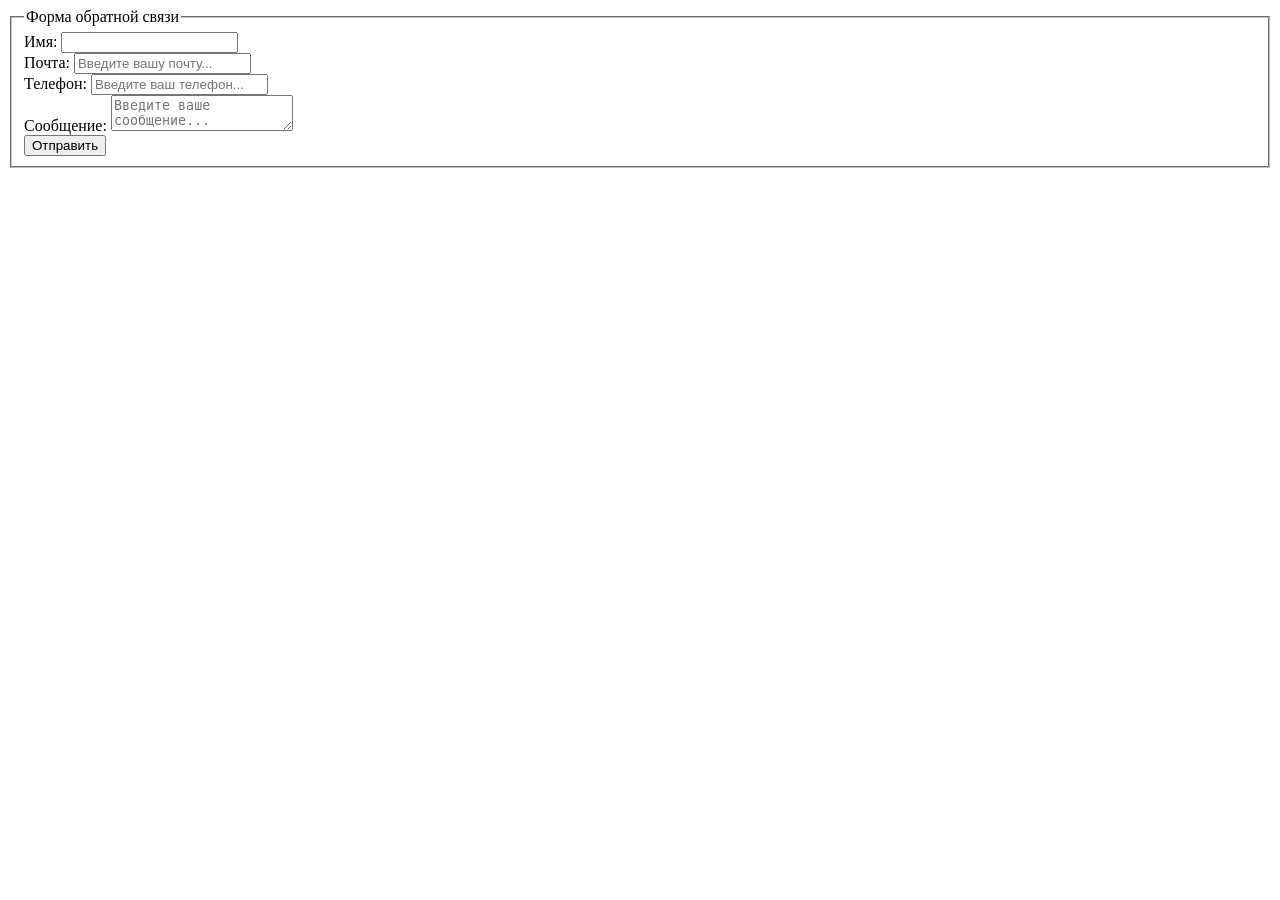
==== form.html @ a61fbf81 "added feedback form" ====
<!DOCTYPE html>
<html lang="ru">
<head>
    <meta charset="UTF-8">
    <meta name="viewport" content="width=device-width, initial-scale=1.0">
    <title>Форма отправки</title>
</head>
<body>
    <form class="feedback-form" action="/" method="POST">
        <fieldset class="feedback-form__fieldset">
            <legend class="feedback-form__title">Форма обратной связи</legend>

            <div class="feedback-form__group">
                <label class="feedback-form__label" for="name">Имя:</label> 
                <input class="feedback-form__input" type="text" name="username" id="name" required>
            </div>

            <div class="feedback-form__group">
                <label class="feedback-form__label" for="email">Почта:</label>
                <input class="feedback-form__input" type="email" name="email" id="email" placeholder="Введите вашу почту..." required>
            </div>

            <div class="feedback-form__group">
                <label class="feedback-form__label" for="tel">Телефон:</label>
                <input class="feedback-form__input" type="tel" name="tel" id="tel" placeholder="Введите ваш телефон..." required>
            </div>

            <div class="feedback-form__group">
                <label class="feedback-form__label" for="message">Сообщение:</label>
                <textarea class="feedback-form__textarea" name="message" id="message" placeholder="Введите ваше сообщение..." required></textarea>
            </div>

            <button class="feedback-form__submit" type="submit">Отправить</button>
        </fieldset>
    </form>
</body>
</html>
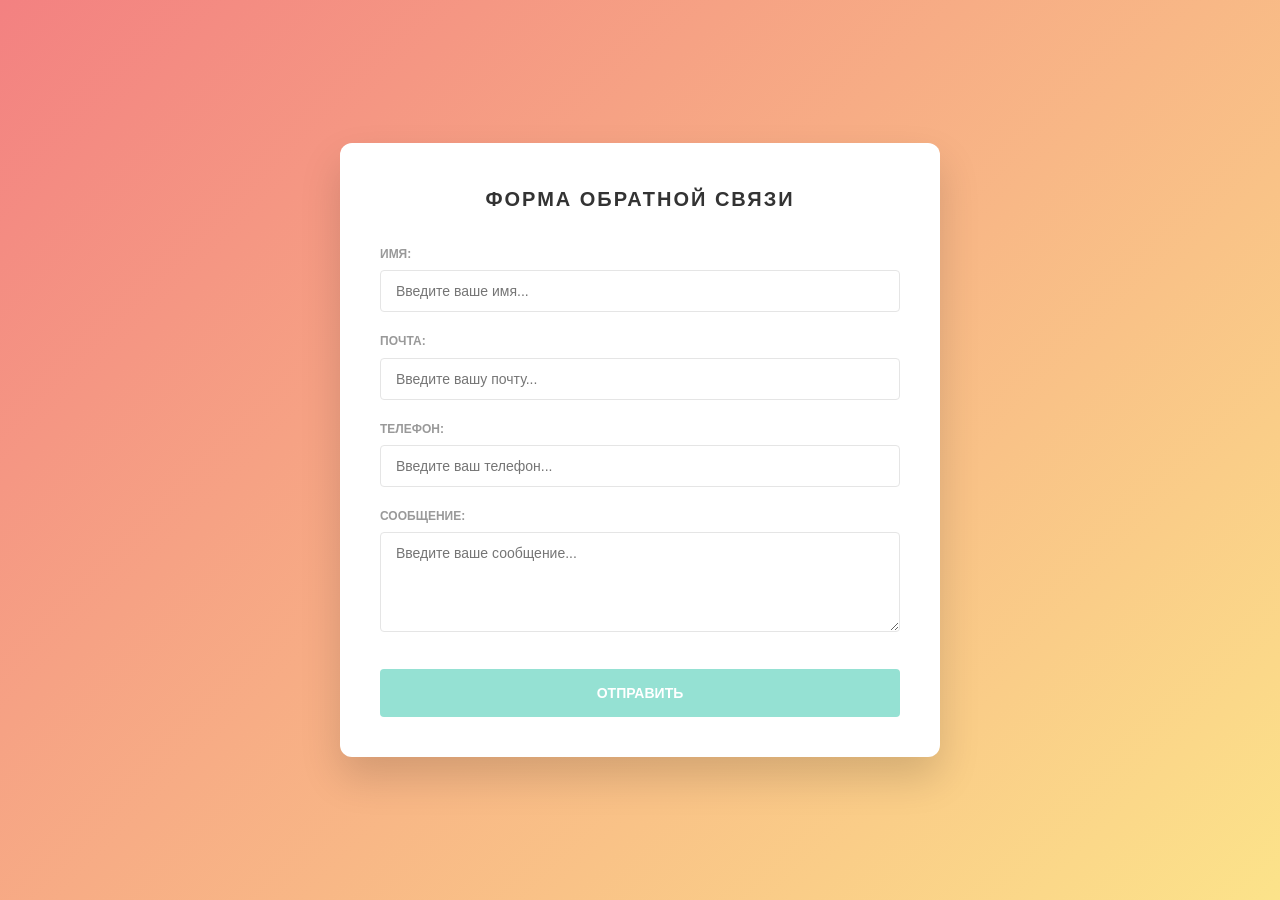
==== commit f1c73b02: "added styles to the feedback form" ====
--- a/form.html
+++ b/form.html
@@ -3,6 +3,8 @@
 <head>
     <meta charset="UTF-8">
     <meta name="viewport" content="width=device-width, initial-scale=1.0">
+    <link rel="stylesheet" href="main.css/style.css">
+    <link rel="stylesheet" href="main.css/form.css">
     <title>Форма отправки</title>
 </head>
 <body>
@@ -12,7 +14,7 @@
 
             <div class="feedback-form__group">
                 <label class="feedback-form__label" for="name">Имя:</label> 
-                <input class="feedback-form__input" type="text" name="username" id="name" required>
+                <input class="feedback-form__input" type="text" name="username" id="name" placeholder="Введите ваше имя..." required>
             </div>
 
             <div class="feedback-form__group">
--- a/main.css/style.css
+++ b/main.css/style.css
@@ -0,0 +1,1553 @@
+*,
+*::before,
+*::after {
+  box-sizing: border-box;
+}
+
+body {
+  margin: 0;
+  font-family: "Montserrat", sans-serif;
+  font-size: 15px;
+  color: #333;
+  line-height: 1.6;
+}
+
+h1,
+h2,
+h3,
+h4,
+h5,
+h6 {
+  margin: 0;
+}
+
+/* Page */
+.page {
+  overflow: hidden;
+}
+
+/* header */
+.header {
+  width: 100%;
+  position: absolute;
+  top: 0;
+  left: 0;
+  right: 0;
+  z-index: 1000;
+  padding-top: 30px;
+}
+
+.header.fixed {
+  padding: 10px 0;
+  background-color: #eb6865;
+  position: fixed;
+  top: 0;
+  left: 0;
+  right: 0;
+  transform: translate3d(0, 0, 0);
+  box-shadow: 0 3px 10px rgba(0, 0, 0, 0.2);
+}
+
+.header.active {
+  background-color: #eb6865;
+}
+
+.header_inner {
+  display: flex;
+  justify-content: space-between;
+  align-items: center;
+}
+
+.header__logo {
+  font-family: "Montserrat", sans-serif;
+  font-weight: bold;
+  font-size: 30px;
+  color: #fff;
+}
+
+.nav {
+  font-size: 14px;
+  text-transform: uppercase;
+}
+
+.nav__link {
+  position: relative;
+  display: inline-block;
+  vertical-align: top;
+  text-decoration: none;
+  color: #fff;
+  transition: color 0.1s linear;
+  margin-right: 55px;
+}
+
+.nav__link:last-child {
+  margin: 0;
+}
+
+.nav__link.active {
+  color: #f7cb88;
+}
+
+.nav__link:hover {
+  color: #f7cb88;
+}
+
+.nav__link::after {
+  position: absolute;
+  content: "";
+  display: block;
+  width: 100%;
+  height: 3px;
+  top: 100%;
+  left: 0;
+  background-color: #fce38a;
+  opacity: 0;
+  transition: opacity 0.1s linear;
+}
+
+.nav__link:hover::after,
+.nav__link.active::after {
+  opacity: 1;
+}
+
+/* Nav Toggle */
+.nav-toggle {
+  position: absolute;
+  top: 24px;
+  right: 24px;
+  z-index: 1;
+  width: 30px;
+  padding: 10px 0;
+  font-size: 0;
+  color: transparent;
+  border: 0;
+  background: none;
+  cursor: pointer;
+  display: none;
+}
+
+.nav-toggle:focus {
+  outline: 0;
+}
+
+.nav-toggle__item {
+  width: 100%;
+  height: 3px;
+  background-color: #fff;
+  display: block;
+  position: absolute;
+  top: 0;
+  right: 0;
+  bottom: 0;
+  margin: auto;
+  transition: background 0.2s linear;
+}
+
+.nav-toggle.active .nav-toggle__item {
+  background: none;
+}
+
+.nav-toggle__item::before,
+.nav-toggle__item::after {
+  content: "";
+  width: 100%;
+  height: 3px;
+  position: absolute;
+  background-color: #fff;
+  left: 0;
+  z-index: 1;
+  transition: transform 0.2s linear;
+}
+
+.nav-toggle__item::before {
+  top: -8px;
+}
+
+.nav-toggle__item::after {
+  bottom: -8px;
+}
+
+.nav-toggle.active .nav-toggle__item::before {
+  transform-origin: left top;
+  transform: rotate(45deg) translate3D(0px, -3px, 0);
+}
+
+.nav-toggle.active .nav-toggle__item::after {
+  transform-origin: left bottom;
+  transform: rotate(-45deg) translate3D(0px, 3px, 0);
+}
+
+/* intro */
+.intro {
+  display: flex;
+  flex-direction: column;
+  justify-content: center;
+  position: relative;
+  width: 100%;
+  height: 100vh;
+  min-height: 820px;
+  background-image: url("../images/intro-bg.jpg");
+  background-position: center;
+  background-repeat: no-repeat;
+  background-size: cover;
+  z-index: 1;
+}
+
+/* Container */
+.container {
+  width: 100%;
+  max-width: 1230px;
+  margin: 0 auto;
+  padding: 0 15px;
+}
+
+.intro__inner {
+  width: 100%;
+  max-width: 880px;
+  margin: 0 auto;
+  text-align: center;
+}
+
+.intro__suptitle {
+  font-size: 72px;
+  font-family: "Kaushan Script", cursive;
+  color: #fff;
+  margin-bottom: 20px;
+}
+
+.intro__title {
+  font-size: 150px;
+  font-weight: bold;
+  text-transform: uppercase;
+  line-height: 1;
+  color: #fff;
+}
+/* полоска */
+.intro__title::after {
+  content: "";
+  display: block;
+  width: 60px;
+  height: 3px;
+  background-color: #fff;
+  margin: 60px auto;
+}
+
+.btn {
+  display: inline-block;
+  padding: 10px 30px;
+  border: 3px solid #fff;
+  color: #fff;
+  text-transform: uppercase;
+  text-decoration: none;
+  vertical-align: top;
+  font-size: 14px;
+  font-weight: bold;
+  cursor: pointer;
+  transition: background 0.2s linear, color 0.2s linear;
+}
+
+.btn:hover {
+  background-color: #fff;
+  color: #333;
+}
+
+/* slider */
+.slider {
+  position: absolute;
+  width: 100%;
+  left: 0;
+  bottom: 0;
+  z-index: 1;
+}
+
+.slider__inner {
+  display: flex;
+  justify-content: space-between;
+}
+
+.slider__item {
+  position: relative;
+  width: 23%;
+  font-size: 18px;
+  color: #fff;
+  text-transform: uppercase;
+  padding: 20px 0;
+  border-top: 3px solid #fff;
+  opacity: 0.7;
+}
+
+.slider__item.active {
+  opacity: 1;
+}
+
+.slider__item.active::before {
+  content: "";
+  position: absolute;
+  display: block;
+  width: 70px;
+  height: 3px;
+  top: -3px;
+  left: 0;
+  background-color: #f38181;
+  z-index: 1;
+}
+
+.slider__num {
+  font-size: 24px;
+  font-weight: bold;
+}
+
+/* Section */
+.section {
+  padding: 80px 0;
+}
+
+.section--devices {
+  background: url("../images/devices-bg.jpg");
+  background-position: center;
+  background-size: cover;
+  margin-bottom: 40px;
+  padding-bottom: 0;
+}
+
+.section__header {
+  width: 100%;
+  max-width: 960px;
+  margin: 0 auto 50px;
+  text-align: center;
+}
+
+.section__suptitle {
+  font-family: "Kaushan Script", cursive;
+  font-size: 24px;
+  color: #333;
+}
+
+.section__title {
+  font-size: 30px;
+  color: #333;
+  font-weight: bold;
+  text-transform: uppercase;
+}
+
+.section__title::after {
+  content: "";
+  display: block;
+  width: 60px;
+  height: 3px;
+  background-color: #f38181;
+  margin: 30px auto;
+}
+
+.section__text {
+  font-size: 15px;
+  color: #999;
+}
+
+/* Card */
+.card {
+  display: flex;
+  justify-content: space-between;
+  margin: 80px -15px 0;
+  flex-wrap: wrap;
+}
+
+.card__item {
+  width: 33.33%;
+  padding: 0 15px;
+}
+
+.card__inner {
+  position: relative;
+  background-color: #95e1d3;
+}
+
+.card__inner:hover .card__img {
+  transform: translate3D(-10px, -10px, 0);
+}
+
+.card__inner:hover .card__img img {
+  opacity: 0.1;
+}
+
+.card__img {
+  background: linear-gradient(to bottom, #f38181, #fce38a);
+  transition: transform 0.2s linear;
+}
+
+.card__img img {
+  display: block;
+  max-width: 100%;
+  height: auto;
+  transition: opacity 0.1s linear;
+}
+
+.card__text {
+  position: absolute;
+  width: 100%;
+  font-size: 18px;
+  color: #fff;
+  font-weight: bold;
+  text-transform: uppercase;
+  text-align: center;
+  top: 50%;
+  left: 0;
+  transform: translate3d(0, -50%, 0);
+  opacity: 0;
+  transition: opacity 0.2s linear;
+}
+
+.card__inner:hover .card__text {
+  opacity: 1;
+}
+
+.card__info {
+  margin-top: 20px;
+  text-align: center;
+}
+
+.card__name {
+  font-size: 14px;
+  text-transform: uppercase;
+  color: #333;
+  margin-bottom: 3px;
+}
+
+.card__prof {
+  font-size: 15px;
+  color: #999;
+  font-style: italic;
+  font-weight: 300;
+}
+
+/* Statistics */
+.statistics {
+  background-color: #95e1d3;
+}
+
+.stat {
+  display: flex;
+  flex-wrap: wrap;
+}
+
+.stat__item {
+  flex: 1 1 0;
+  border-left: 1px solid #b5eae0;
+  text-align: center;
+  color: #fff;
+  padding: 80px 30px;
+}
+
+.stat__item:last-child {
+  border-right: 1px solid #b5eae0;
+}
+
+.stat__count {
+  font-size: 72px;
+  font-weight: bold;
+  line-height: 1.1;
+  margin-bottom: 10px;
+}
+
+.stat__text {
+  font-size: 14px;
+  text-transform: uppercase;
+}
+
+/* Services */
+.services {
+  display: flex;
+  flex-wrap: wrap;
+}
+
+hr {
+  border: none;
+  height: 1px;
+  background-color: #e5e5e5;
+  display: block;
+  margin: 50px auto;
+  width: 100%;
+}
+
+.services__item {
+  width: 33.33%;
+  position: relative;
+  padding: 0 35px 40px 85px;
+  margin-bottom: 40px;
+}
+
+.services__item--border {
+  border-bottom: 1px solid #e5e5e5;
+}
+
+.services__icon {
+  position: absolute;
+  top: 0;
+  left: 30px;
+  z-index: 1;
+  width: 32px;
+  height: 32px;
+}
+
+.services__title {
+  font-size: 14px;
+  text-transform: uppercase;
+  color: #333;
+  margin-bottom: 10px;
+}
+
+.services__text {
+  font-size: 15px;
+  color: #999;
+}
+
+/* Devices */
+.devices {
+  position: relative;
+  margin: 0 auto;
+  width: 100%;
+  max-width: 600px;
+}
+
+.devices__item {
+  display: block;
+  max-width: 100%;
+  height: auto;
+}
+
+.devices__item--phone {
+  position: absolute;
+  bottom: -80px;
+  right: 0;
+  z-index: 1;
+}
+
+/* We Do */
+.wedo {
+  display: flex;
+  flex-wrap: wrap;
+  margin: 0 -15px;
+}
+
+.wedo__item {
+  width: 50%;
+  padding: 0 15px;
+}
+
+.wedo__img {
+  display: block;
+  max-width: 100%;
+  height: auto;
+}
+
+/* Accordion */
+.accordion__item {
+  border: 1px solid #e5e5e5;
+  margin-bottom: 10px;
+}
+
+.accordion__item.active .accordion__content {
+  display: block;
+}
+
+.accordion__item.active .accordion__header {
+  border-bottom-color: #e5e5e5;
+}
+
+.accordion__item.active .accordion__header::after {
+  transform: translateY(-50%) rotate(-45deg);
+  margin-top: 5px;
+}
+
+.accordion__header {
+  border-bottom: 1px solid transparent;
+  padding: 15px 20px 15px 65px;
+  position: relative;
+  cursor: pointer;
+}
+
+.accordion__header::after {
+  content: "";
+  width: 16px;
+  height: 16px;
+  display: block;
+  border-top: 2px solid #ccc;
+  border-right: 2px solid #ccc;
+  position: absolute;
+  top: 50%;
+  right: 20px;
+  z-index: 1;
+  transform: translateY(-50%) rotate(135deg);
+}
+
+.accordion__icon {
+  position: absolute;
+  top: 50%;
+  left: 20px;
+  z-index: 1;
+  transform: translateY(-50%);
+}
+
+.accordion__title {
+  font-style: 14px;
+  text-transform: uppercase;
+  color: #333;
+}
+
+.accordion__content {
+  padding: 15px 20px;
+  font-size: 15px;
+  color: #999;
+  font-style: italic;
+  font-weight: 300;
+  display: none;
+}
+
+/* Section -- gray */
+.section--gray {
+  background-color: #f8f8f8;
+}
+
+/* Reviews */
+.reviews {
+  position: relative;
+}
+
+.reviews .slick-slider {
+  padding: 0 110px;
+}
+
+.reviews__item {
+  padding-left: 255px;
+  position: relative;
+  min-height: 210px;
+}
+
+.reviews__img {
+  position: absolute;
+  display: block;
+  width: 210px;
+  height: 210px;
+  border: 3px solid #95e1d3;
+  top: 0;
+  left: 0;
+  z-index: 1;
+  border-radius: 50%;
+}
+
+.reviews__text {
+  font-size: 24px;
+  color: #999;
+  font-style: italic;
+  font-weight: 300;
+  margin-bottom: 10px;
+}
+
+.reviews__author {
+  font-size: 24px;
+  font-family: "Kaushan Script", cursive;
+  color: #333;
+}
+
+.reviews__author::before {
+  content: "";
+  display: inline-block;
+  width: 60px;
+  height: 3px;
+  background-color: #f38181;
+  margin-right: 10px;
+  vertical-align: middle;
+}
+
+.slick-arrow {
+  display: block;
+  font-size: 0;
+  position: absolute;
+  top: 50%;
+  transform: translateY(-50%);
+  z-index: 1;
+  color: transparent;
+  border: 0;
+  background: none;
+  cursor: pointer;
+}
+
+.slick-arrow {
+  outline: 0;
+}
+
+.slick-arrow::after {
+  content: "";
+  width: 16px;
+  height: 16px;
+  display: block;
+  border-top: 2px solid #ccc;
+  border-left: 2px solid #ccc;
+}
+
+.slick-prev {
+  left: 0;
+  transform: rotate(-45deg);
+}
+
+.reviews__btn--next,
+.slick-next {
+  right: 0;
+  transform: rotate(135deg);
+}
+
+/* Social */
+.social {
+  display: flex;
+  justify-content: center;
+}
+
+.social__item {
+  text-decoration: none;
+  background-color: #fce38a;
+  color: #f38181;
+  padding: 15px;
+  border-right: 1px solid #f9bd87;
+  width: 55px;
+  height: 55px;
+  font-size: 25px;
+  line-height: 1;
+  transition: background 0.1s linear, color 0.1s linear;
+}
+
+.social__item:last-child {
+  border: none;
+}
+
+.social__item:hover {
+  background-color: #f38181;
+  color: #fff;
+}
+
+/* Logos */
+.logos {
+  display: flex;
+  justify-content: space-between;
+  align-items: center;
+  margin: 0 -15px;
+}
+
+.logos__item {
+  padding: 0 15px;
+}
+
+.logos__img {
+  display: block;
+  max-width: 100%;
+  height: auto;
+}
+
+/* Works */
+.works {
+  display: flex;
+}
+
+.works__col {
+  flex: 1 1 0;
+}
+
+.works__item {
+  position: relative;
+  background: linear-gradient(to bottom, #f38181, #fce38a);
+}
+
+.works__item:hover .works__image {
+  opacity: 0.1;
+}
+
+.works__item:hover .works__info {
+  opacity: 1;
+}
+
+.works__image {
+  display: block;
+  max-width: 100%;
+  height: auto;
+  transition: opacity 0.2s linear;
+}
+
+.works__info {
+  position: absolute;
+  text-align: center;
+  padding: 0 15px;
+  color: #fff;
+  width: 100%;
+  top: 50%;
+  left: 0;
+  transform: translate3d(0, -50%, 0);
+  z-index: 1;
+  opacity: 0;
+  transition: opacity 0.2s linear;
+}
+
+.works__title {
+  font-size: 14px;
+  text-transform: uppercase;
+  margin-bottom: 5px;
+}
+
+.works__text {
+  font-size: 15px;
+  font-style: italic;
+  font-weight: 300;
+}
+
+/* Clients */
+.section--clients {
+  background: #f5f5f5 url("../images/clients-bg.jpg") center no-repeat;
+  background-size: cover;
+}
+
+.clients {
+  display: flex;
+  flex-wrap: wrap;
+  margin-top: 70px;
+}
+
+.clients__item {
+  position: relative;
+  width: 50%;
+  padding: 0 45px 0 175px;
+  margin-bottom: 60px;
+}
+
+.clients__photo {
+  position: absolute;
+  top: 0;
+  left: 40px;
+  z-index: 1;
+  border-radius: 50%;
+  width: 110px;
+  height: 110px;
+}
+
+.clients__name {
+  font-size: 14px;
+  text-transform: uppercase;
+  color: #333;
+  margin-bottom: 5px;
+}
+
+.clients__prof {
+  font-size: 15px;
+  font-weight: 300;
+  font-style: italic;
+  color: #333;
+}
+
+.clients__text {
+  font-size: 15px;
+  color: #999;
+}
+
+.clients__text::before {
+  content: "";
+  width: 60px;
+  height: 3px;
+  display: block;
+  background-color: #f38181;
+  margin: 15px 0;
+}
+
+/* Blog */
+.blog {
+  display: flex;
+  justify-content: space-between;
+  flex-wrap: wrap;
+}
+
+.blog__item {
+  width: 31%;
+}
+
+.blog__header {
+  position: relative;
+  margin-bottom: 15px;
+}
+
+.blog__photo {
+  display: block;
+  max-width: 100%;
+  height: auto;
+}
+
+.blog__date {
+  position: absolute;
+  bottom: 10px;
+  left: -10px;
+  z-index: 1;
+  background-color: #95e1d3;
+  font-size: 15px;
+  color: #fff;
+  font-style: italic;
+  padding: 10px 20px;
+  font-weight: 300;
+  text-align: center;
+}
+
+.blog__date-day {
+  font-size: 30px;
+  font-weight: bold;
+  font-style: normal;
+  line-height: 1;
+}
+
+.blog__content {
+  margin-bottom: 15px;
+}
+
+.blog__title {
+  font-size: 14px;
+  color: #333;
+  margin-bottom: 10px;
+  text-transform: uppercase;
+}
+
+.blog__title a {
+  color: inherit;
+  text-decoration: none;
+}
+
+.blog__title a:hover {
+  text-decoration: underline;
+}
+
+.blog__text {
+  font-size: 15px;
+  color: #999;
+}
+
+.blog__footer {
+  border-top: 1px solid #e5e5e5;
+  padding-top: 15px;
+  color: #999;
+  font-size: 15px;
+  font-weight: 300;
+  font-style: italic;
+}
+
+.blog-stat__item {
+  display: inline-block;
+  vertical-align: top;
+  margin-right: 10px;
+}
+
+.blog-stat__item i {
+  color: #95e1d3;
+}
+
+/* Map */
+.section--map {
+  background: url("../images/map-bg.jpg") center no-repeat;
+  background-size: cover;
+  padding: 50px 0;
+}
+
+.map {
+  text-align: center;
+}
+
+.map__title {
+  font-size: 24px;
+  font-weight: bold;
+  color: #f38181;
+  text-transform: uppercase;
+}
+
+.map__title::after {
+  content: "";
+  display: block;
+  width: 60px;
+  height: 3px;
+  background-color: #f38181;
+  margin: 10px auto 0;
+}
+
+.map__title a {
+  color: inherit;
+  text-decoration: none;
+}
+
+.map__title a:hover {
+  text-decoration: underline;
+}
+
+/* Footer */
+.footer {
+  padding-top: 70px;
+  background-color: #f8f8f8;
+}
+
+.footer__inner {
+  display: flex;
+  justify-content: space-between;
+  flex-wrap: wrap;
+  padding-bottom: 65px;
+  margin: 0 -15px;
+}
+
+.footer__col {
+  padding: 0 15px;
+}
+
+.footer__col--first {
+  width: 40%;
+}
+
+.footer__col--second {
+  width: 29%;
+}
+
+.footer__col--third {
+  width: 22%;
+}
+
+.footer__logo {
+  color: #ccc;
+  font-size: 46px;
+  font-weight: bold;
+  margin-bottom: 30px;
+}
+
+.footer__text {
+  font-size: 15px;
+  color: #999;
+  margin-bottom: 30px;
+}
+
+.footer__social {
+  margin-bottom: 25px;
+}
+
+.footer__social-header {
+  font-size: 14px;
+  color: #333;
+  border-bottom: 1px solid #e5e5e5;
+  padding-bottom: 15px;
+}
+
+.footer__social-header b {
+  font-size: 18px;
+}
+
+.footer__social-content {
+  display: flex;
+  list-style-type: none;
+  padding-top: 15px;
+  padding-left: 0;
+  font-size: 15px;
+  font-style: italic;
+  font-weight: 300;
+  color: #999;
+}
+
+.footer__social-content a {
+  display: inline-block;
+  vertical-align: top;
+  padding-left: 15px;
+  color: #95e1d3;
+}
+
+.footer__title {
+  text-transform: uppercase;
+  font-size: 14px;
+  color: #333;
+  margin: 30px 0;
+}
+
+/* Blogs */
+.blogs__item {
+  display: flex;
+  align-items: center;
+  margin-bottom: 30px;
+}
+
+.blogs__img {
+  width: 119px;
+  height: 79px;
+}
+
+.blogs__content {
+  padding-left: 20px;
+}
+
+.blogs__title {
+  font-size: 12px;
+  color: #333;
+  text-transform: uppercase;
+  text-decoration: none;
+  margin-bottom: 5px;
+  display: block;
+  line-height: 1.5;
+}
+
+.blogs__title:hover {
+  text-decoration: underline;
+}
+
+.blogs__date {
+  font-size: 13px;
+  font-style: italic;
+  font-weight: 300;
+  color: #999;
+}
+
+/* Instagram */
+.instagram {
+  display: flex;
+  flex-wrap: wrap;
+  justify-content: space-between;
+}
+
+.instagram__item {
+  width: 33%;
+  border-bottom: 1px solid #fff;
+}
+
+.instagram__item img {
+  display: block;
+  max-width: 100%;
+  height: auto;
+}
+
+/* Subscribe */
+.subscribe {
+  width: 100%;
+  max-width: 380px;
+  display: flex;
+}
+
+.subscribe__input {
+  background-color: #fff;
+  border: 1px solid #e7e7e7;
+  border-right: 0;
+  width: 60%;
+  height: 40px;
+  padding: 12px;
+  font-size: 15px;
+  line-height: 1.1;
+  color: #000;
+  font-style: italic;
+  font-weight: 300;
+  font-family: "Montserrat", sans-serif;
+}
+
+.subscribe__input::placeholder {
+  color: #ccc;
+}
+
+.subscribe__btn {
+  width: 40%;
+  height: 40px;
+  border: 0;
+  background-color: #95e1d3;
+  text-transform: uppercase;
+  padding: 12px 30px;
+  line-height: 1.1;
+  cursor: pointer;
+  font-size: 14px;
+  font-weight: bold;
+  color: #fff;
+  font-family: "Montserrat", sans-serif;
+  transition: background 0.2s linear;
+}
+
+.subscribe__btn:hover {
+  background-color: #47a594;
+}
+
+.subscribe__btn:focus,
+.subscribe__input:focus {
+  outline: 0;
+}
+
+.subscribe__input:focus {
+  border-color: #95e1d3;
+}
+
+/* Copyright */
+.copyright {
+  text-align: center;
+  font-size: 14px;
+  padding: 20px 0;
+  border-top: 1px solid #e5e5e5;
+  color: #333;
+}
+
+.copyright span {
+  color: #f38181;
+}
+
+/* Адаптация */
+@media (max-width: 1230px) {
+  /* intro */
+  .intro__suptitle {
+    font-size: 52px;
+  }
+
+  .intro__title {
+    font-size: 120px;
+  }
+
+  /* Reviews */
+  .reviews__text {
+    font-size: 20px;
+  }
+}
+
+@media (max-width: 990px) {
+  /* intro */
+  .intro__suptitle {
+    font-size: 32px;
+  }
+
+  .intro__title {
+    font-size: 80px;
+  }
+
+  /* Stat */
+  .stat {
+    justify-content: center;
+  }
+
+  .stat__item {
+    flex: none;
+    width: 33.33%;
+    border: none;
+    padding: 30px 0;
+  }
+
+  .stat__item:last-child {
+    border-right: 0;
+  }
+
+  /* Services */
+  .services__item {
+    width: 50%;
+    padding-bottom: 0;
+  }
+
+  .services__item--border {
+    border-bottom: 0;
+  }
+
+  /* Reviews */
+  .reviews .slick-slider {
+    padding: 0 60px;
+  }
+
+  .reviews__img {
+    width: 150px;
+    height: 150px;
+  }
+
+  .reviews__item {
+    padding-left: 175px;
+  }
+
+  /* Clients */
+  .clients {
+    max-width: 600px;
+    margin: 0 auto;
+  }
+
+  .clients__item {
+    width: 100%;
+    padding-right: 0;
+  }
+
+  .clients__item:last-child {
+    margin-bottom: 0;
+  }
+
+  /* Footer */
+  .footer__col--first {
+    width: 100%;
+  }
+
+  .footer__col--second,
+  .footer__col--third {
+    width: 50%;
+  }
+
+  /* Instagram */
+  .instagram {
+    justify-content: flex-start;
+  }
+
+  .instagram__item {
+    width: auto;
+    border-right: 1px solid #fff;
+  }
+}
+
+@media (max-width: 770px) {
+  /* Intro */
+  .intro {
+    min-height: 650px;
+  }
+
+  /* Header */
+  .header {
+    padding: 10px 0;
+  }
+
+  /* Nav */
+  .nav {
+    display: none;
+    position: absolute;
+    top: 100%;
+    left: 0;
+    background-color: #eb6865;
+    width: 100%;
+  }
+
+  .nav.active {
+    display: block;
+  }
+
+  .nav__link {
+    display: block;
+    margin: 0;
+    padding: 8px 20px;
+  }
+
+  .nav-toggle {
+    display: block;
+  }
+
+  /* Section */
+  .section {
+    padding: 40px 0;
+  }
+
+  .section--devices {
+    padding-bottom: 0;
+  }
+
+  /* Card */
+  .card {
+    margin-top: 50px;
+    justify-content: center;
+  }
+
+  .card__item {
+    width: 100%;
+    max-width: 410px;
+    margin-bottom: 30px;
+  }
+
+  .card__item:last-child {
+    margin-bottom: 0;
+  }
+
+  /* Slider__text */
+  .slider__text {
+    display: none;
+  }
+
+  .slider__item.active::before {
+    width: 50%;
+  }
+
+  /* Services */
+  .services {
+    justify-content: center;
+  }
+
+  .services__item {
+    width: 100%;
+    max-width: 400px;
+    padding-left: 55px;
+    padding-right: 0;
+  }
+
+  .services__icon {
+    left: 0;
+  }
+
+  /* Wedo */
+  .wedo__img {
+    display: none;
+  }
+
+  .wedo__item {
+    width: 100%;
+  }
+
+  /* Reviews */
+  .reviews__img {
+    position: static;
+    margin: 0 auto 20px;
+  }
+
+  .reviews__item {
+    padding-left: 0;
+  }
+
+  .reviews__text {
+    font-size: 16px;
+  }
+
+  .reviews__author {
+    font-size: 20px;
+  }
+
+  /* Works */
+  .works {
+    flex-wrap: wrap;
+  }
+
+  .works__col {
+    flex: none;
+    width: 50%;
+  }
+
+  /* Blog */
+  .blog {
+    max-width: 380px;
+    margin: 0 auto;
+  }
+
+  .blog__item {
+    width: 100%;
+    margin-bottom: 30px;
+  }
+
+  .blog__item:last-child {
+    margin-bottom: 0;
+  }
+
+  /* Footer */
+  .footer__col--second,
+  .footer__col--third {
+    width: 100%;
+  }
+}
+
+@media (max-width: 575px) {
+  /* intro */
+  .intro__suptitle {
+    font-size: 22px;
+  }
+
+  .intro__title {
+    font-size: 40px;
+  }
+
+  /* Section */
+  .section__header {
+    margin-bottom: 50px;
+  }
+
+  .section__suptitle {
+    font-size: 20px;
+  }
+
+  .section__title {
+    font-size: 24px;
+  }
+
+  .section__title::after {
+    margin: 20px auto;
+  }
+
+  /* Stat */
+  .stat__item {
+    width: 100%;
+    border-bottom: 1px solid #b5eae0;
+  }
+
+  .stat__item:last-child {
+    border-bottom: 0;
+  }
+
+  .stat__count {
+    font-size: 52px;
+  }
+
+  /* Devices */
+  .devices {
+    max-width: 320px;
+  }
+
+  .devices__item--phone {
+    width: 180px;
+    bottom: -50px;
+    right: -80px;
+  }
+
+  /* Reviews */
+  .reviews .slick-slider {
+    padding: 0;
+  }
+
+  .slick-arrow {
+    top: 18%;
+  }
+
+  /* Logos */
+  .logos {
+    flex-wrap: wrap;
+    justify-content: center;
+  }
+
+  .logos__item {
+    width: 50%;
+    margin-bottom: 20px;
+  }
+
+  .logos__img {
+    margin: 0 auto;
+  }
+
+  /* Works */
+  .works__col {
+    width: 100%;
+  }
+
+  /* Clients */
+  .clients__photo {
+    position: static;
+  }
+
+  .clients__item {
+    padding-left: 0;
+    text-align: center;
+  }
+
+  .clients__text::before {
+    margin: 15px auto;
+  }
+
+  /* Blogs */
+  .blogs__img {
+    width: 80px;
+    height: 50px;
+  }
+
+  .blogs__title {
+    font-size: 10px;
+  }
+
+  /* Subscribe */
+  .subscribe {
+    flex-wrap: wrap;
+    max-width: none;
+  }
+
+  .subscribe__input {
+    border-right: 1px solid #e7e7e7;
+    margin-bottom: 10px;
+  }
+
+  .subscribe__input,
+  .subscribe__btn {
+    width: 100%;
+  }
+}
--- a/main.css/form.css
+++ b/main.css/form.css
@@ -0,0 +1,108 @@
+/* 1. Базовые настройки страницы */
+body {
+    background: linear-gradient(135deg, #f38181, #fce38a);
+    font-family: 'Montserrat', sans-serif;
+    display: flex;
+    justify-content: center;
+    align-items: center;
+    min-height: 100vh;
+    margin: 0;
+}
+
+/* 2. Контейнер формы */
+.feedback-form {
+    background: #fff;
+    padding: 40px;
+    border-radius: 12px;
+    box-shadow: 0 20px 40px rgba(0, 0, 0, 0.15);
+    width: 100%;
+    max-width: 600px;
+}
+
+.feedback-form__fieldset {
+    border: none;
+    padding: 0;
+    margin: 0;
+}
+
+.feedback-form__title {
+    font-size: 20px;
+    font-weight: 700;
+    text-transform: uppercase;
+    text-align: center;
+    margin-bottom: 30px;
+    color: #333;
+    letter-spacing: 2px;
+}
+
+.feedback-form__group {
+    margin-bottom: 20px;
+}
+
+/* 3. Элементы ввода */
+.feedback-form__label {
+    display: block;
+    font-size: 12px;
+    font-weight: 600;
+    color: #999;
+    text-transform: uppercase;
+    margin-bottom: 6px;
+    transition: color 0.3s;
+}
+
+.feedback-form__input, 
+.feedback-form__textarea {
+    width: 100%;
+    padding: 12px 15px;
+    border: 1px solid #e5e5e5;
+    border-radius: 4px;
+    font-family: 'Montserrat', sans-serif;
+    font-size: 14px;
+    color: #333;
+    transition: all 0.3s ease;
+}
+
+/* Эффект при наведении на поле */
+.feedback-form__input:hover,
+.feedback-form__textarea:hover {
+    border-color: #d1d1d1;
+}
+
+/* Эффект фокуса (когда кликнули в поле) */
+.feedback-form__input:focus,
+.feedback-form__textarea:focus {
+    outline: none;
+    border-color: #fce38a;
+    box-shadow: 0 0 8px rgba(252, 227, 138, 0.4);
+}
+
+.feedback-form__textarea {
+    resize: vertical; /* Разрешаем менять размер только по высоте */
+    min-height: 100px;
+}
+
+/* 4. Кнопка */
+.feedback-form__submit {
+    width: 100%;
+    padding: 16px;
+    background-color: #95e1d3;
+    color: #fff;
+    border: none;
+    border-radius: 4px;
+    font-size: 14px;
+    font-weight: 700;
+    text-transform: uppercase;
+    cursor: pointer;
+    transition: background-color 0.3s, color 0.3s, transform 0.1s;
+    margin-top: 10px;
+}
+
+.feedback-form__submit:hover {
+    background-color: #82cec0;
+    color: #000;
+}
+
+/* Эффект нажатия (кнопка чуть проседает) */
+.feedback-form__submit:active {
+    transform: scale(0.98);
+}
